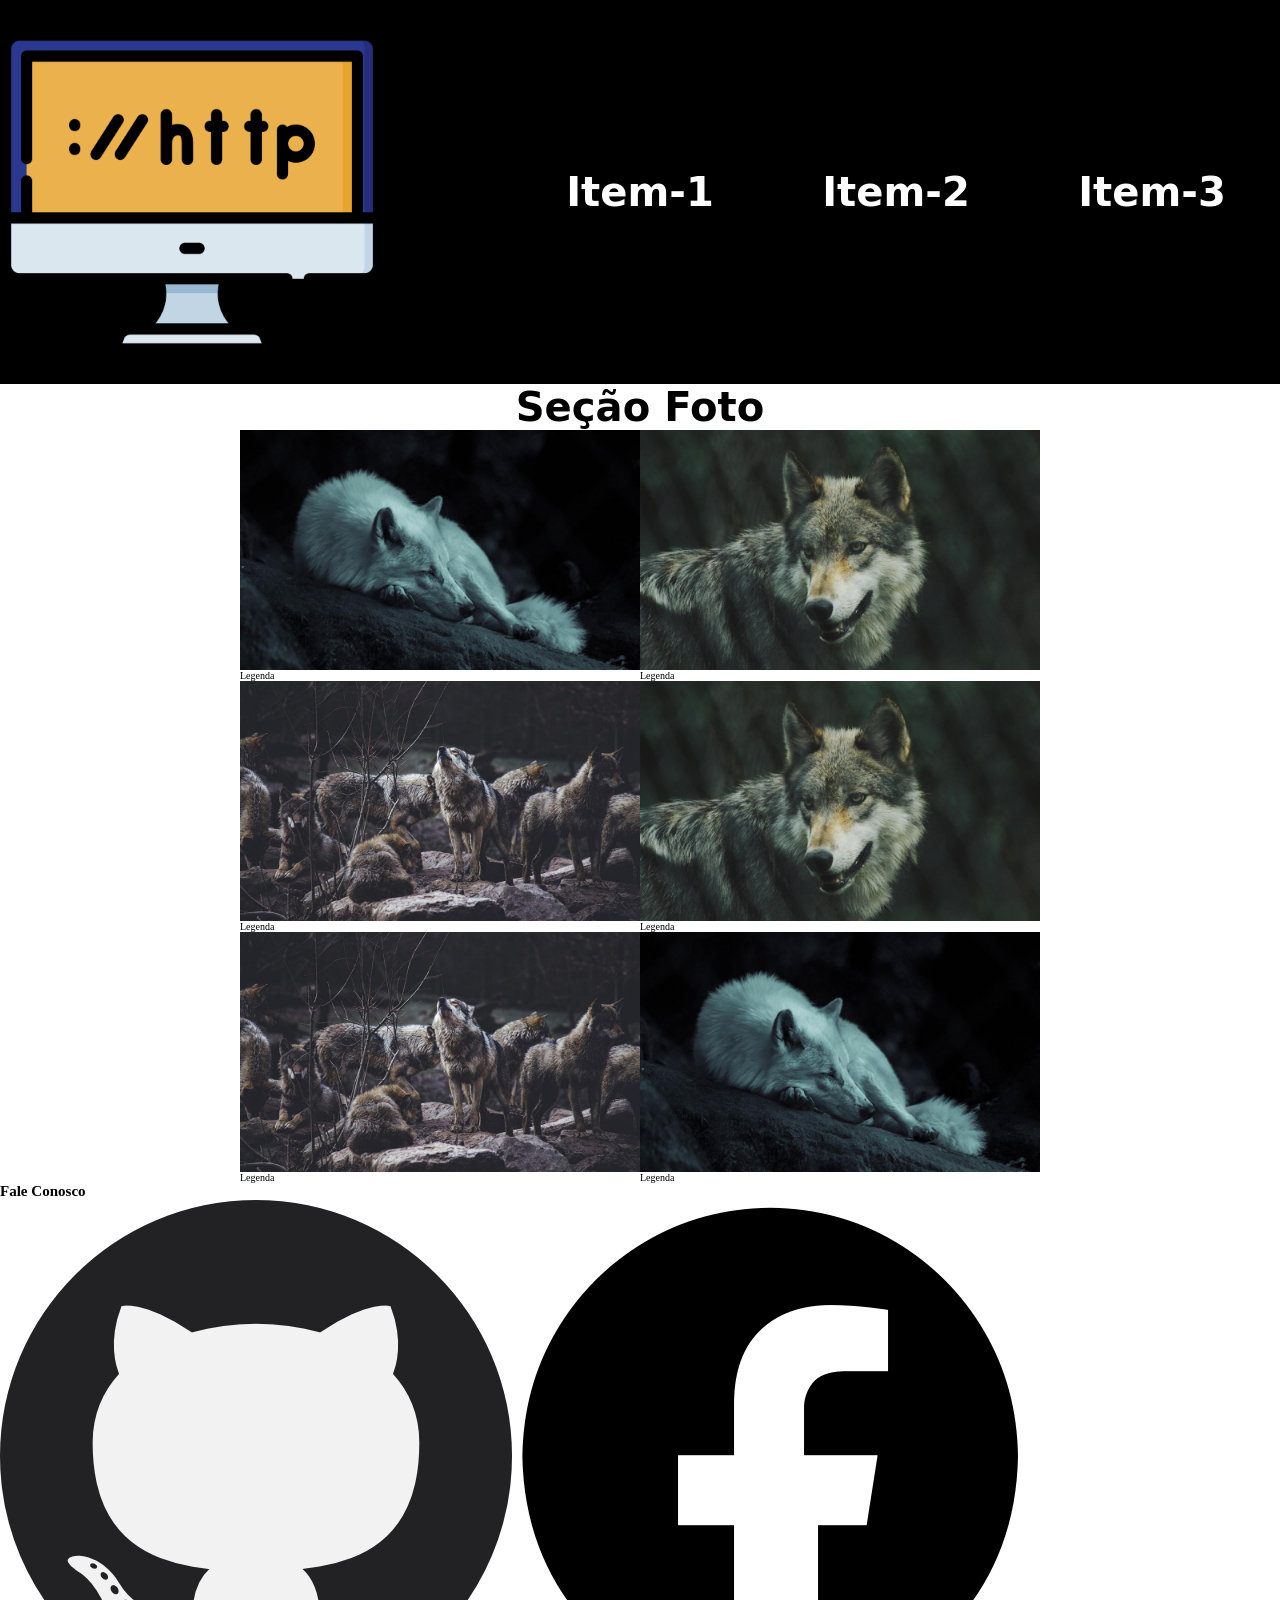
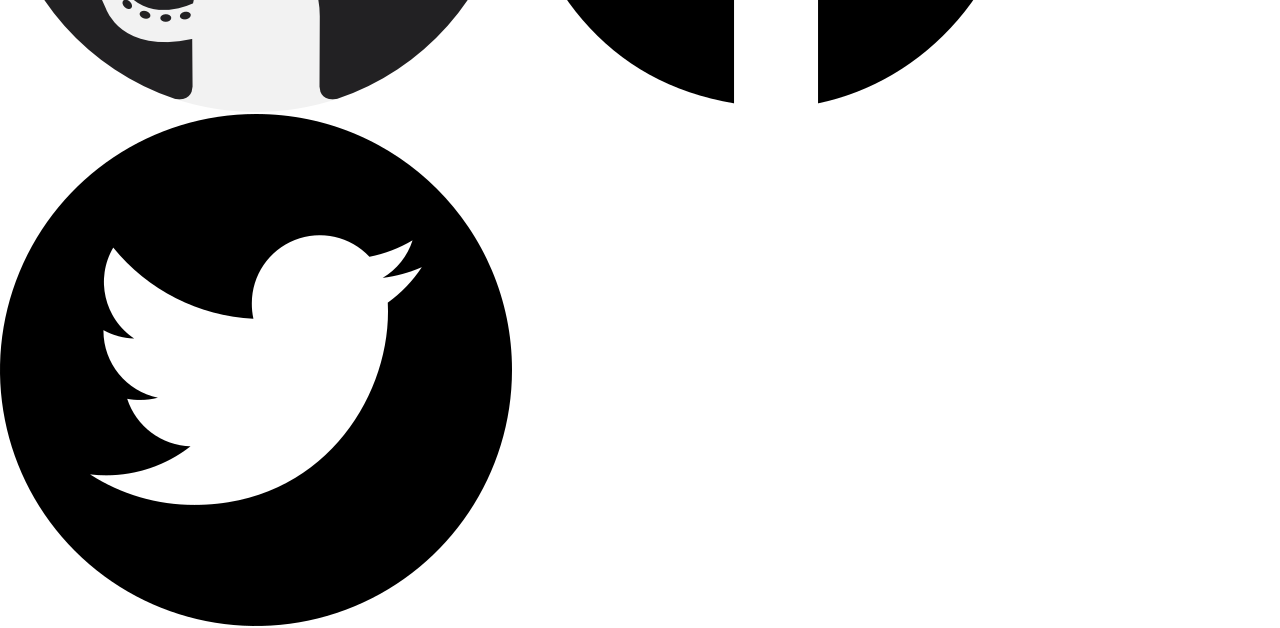
==== index.html @ dd71edb6 "Directiva @import / Especificando o css." ====
<!DOCTYPE html>
<html lang="pt-br">

<head>
    <meta charset="UTF-8">
    <meta http-equiv="X-UA-Compatible" content="IE=edge">
    <meta name="viewport" content="width=device-width, initial-scale=1.0">
    <title>Exemplo Gitpages</title>
    <link rel="stylesheet" href="./css/estilo.css">
</head>

<body>

    <header class="cabecalho">
        <img src="./img/logo.png" alt="Monigtor de computador.">
        <nav>
            <a href="#">Item-1</a>
            <a href="#">Item-2</a>
            <a href="#">Item-3</a>
        </nav>
    </header>

    <h2 class="tit-sec">Seção Foto</h2>
 
    <section class="conteudo">
        <div>
            <img src="./img/lobo1.jpg" alt="Lobo">
            <p>Legenda</p>
        </div>
        <div>
            <img src="./img/lobo2.jpg" alt="Lobo">
            <p>Legenda</p>
        </div>
        <div>
            <img src="./img/lobo3.jpg" alt="Lobo">
            <p>Legenda</p>
        </div>
        <div>
            <img src="./img/lobo4.jpg" alt="Lobo">
            <p>Legenda</p>
        </div>
        <div>
            <img src="./img/lobo5.jpg" alt="Lobo">
            <p>Legenda</p>
        </div>
        <div>
            <img src="./img/lobo6.jpg" alt="Lobo">
            <p>Legenda</p>
        </div>
    </section>

    <footer class="rodape">
        <h2>Fale Conosco</h2>
        <nav>
            <a href="#"><img src="./img/social-1.png" alt="Logo github"></a>
            <a href="#"><img src="./img/social-2.png" alt="Logo facebook"></a>
            <a href="#"><img src="./img/social-3.png" alt="Logo twitter"></a>
        </nav>
    </footer>

</body>

</html>
---- css/estilo.css ----
@import url("./cabecalho.css");

*{
    margin: 0;
    padding: 0;
    box-sizing: border-box;
}

html{
    font-size: 62.7%;
}

.tit-sec{
    text-align: center;
    font-size: 4rem;
    font-family: system-ui, -apple-system, BlinkMacSystemFont, 'Segoe UI', Roboto, Oxygen, Ubuntu, Cantarell, 'Open Sans', 'Helvetica Neue', sans-serif;
}

.conteudo {
    display: flex;
    flex-wrap: wrap;
    max-width: 800px;
    margin: 0 auto;
}

.conteudo img{
    max-width: 100%;
    display: block;
}

.conteudo > div{
    flex-grow: 1;
    flex-shrink: 1;
    flex-basis: 300px;
}
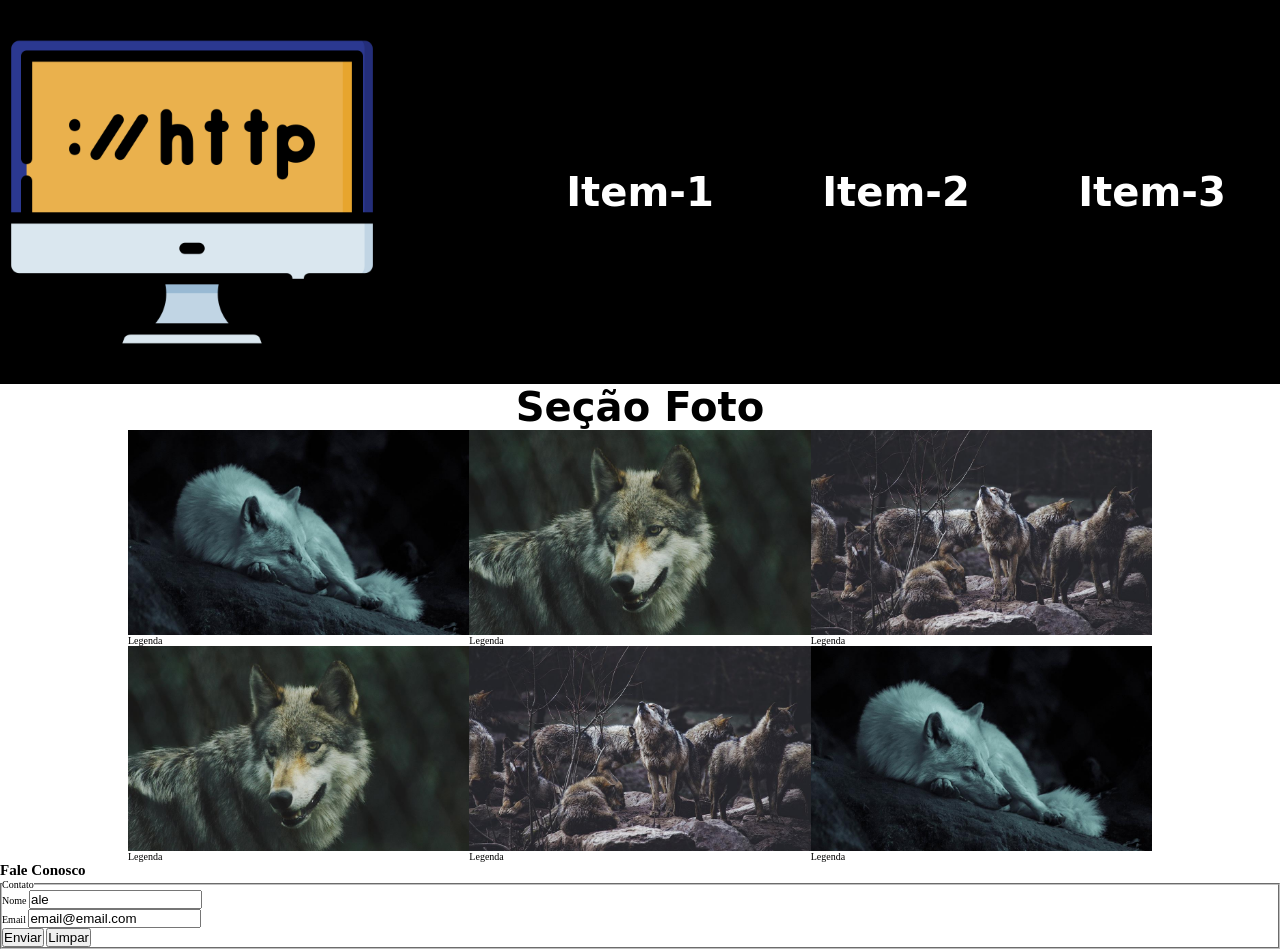
==== commit 432f58c9: "Iniciando com Forms e inputs. GET/POST." ====
--- a/index.html
+++ b/index.html
@@ -51,11 +51,32 @@
 
     <footer class="rodape">
         <h2>Fale Conosco</h2>
-        <nav>
+        <!-- <nav>
             <a href="#"><img src="./img/social-1.png" alt="Logo github"></a>
             <a href="#"><img src="./img/social-2.png" alt="Logo facebook"></a>
             <a href="#"><img src="./img/social-3.png" alt="Logo twitter"></a>
-        </nav>
+        </nav> -->
+
+        <div>
+            <form action="/action-fake.html" method="POST" onsubmit="return true">
+                <fieldset>
+                    <legend>Contato</legend>
+                    <div>
+                        <label for="idNm">Nome</label>
+                        <input type="text" name="txtNm" id="idNm" placeholder="Nome" value="ale">
+                    </div>
+                    <div>
+                        <label for="idEmail">Email</label>
+                        <input type="email" name="txtEmail" id="idEmail" placeholder="Email" value="email@email.com">
+                    </div>
+                    <div>
+                        <input type="submit" value="Enviar">
+                        <input type="reset" value="Limpar">
+                    </div>
+                </fieldset>
+            </form>
+        </div>
+
     </footer>
 
 </body>
--- a/css/estilo.css
+++ b/css/estilo.css
@@ -1,4 +1,5 @@
 @import url("./cabecalho.css");
+@import url("./conteudo.css");
 
 *{
     margin: 0;
@@ -16,22 +17,26 @@
     font-family: system-ui, -apple-system, BlinkMacSystemFont, 'Segoe UI', Roboto, Oxygen, Ubuntu, Cantarell, 'Open Sans', 'Helvetica Neue', sans-serif;
 }
 
-.conteudo {
-    display: flex;
-    flex-wrap: wrap;
-    max-width: 800px;
-    margin: 0 auto;
+
+/* 
+vw = view width
+vh = view hight */
+
+/* BREAKPOINT DO CABEÇALHO */
+@media(max-width:629px){
+    .cabecalho{
+        flex-direction: column;
+    }
+
+    .cabecalho nav{
+        flex-wrap: nowrap;
+    }
+
+    .cabecalho a{
+        font-size: 2rem;
+        padding: 10% 0;
+         
+    }
+
 }
-
-.conteudo img{
-    max-width: 100%;
-    display: block;
-}
-
-.conteudo > div{
-    flex-grow: 1;
-    flex-shrink: 1;
-    flex-basis: 300px;
-}
-
-
+/* BREAKPOINT DO CABEÇALHO */
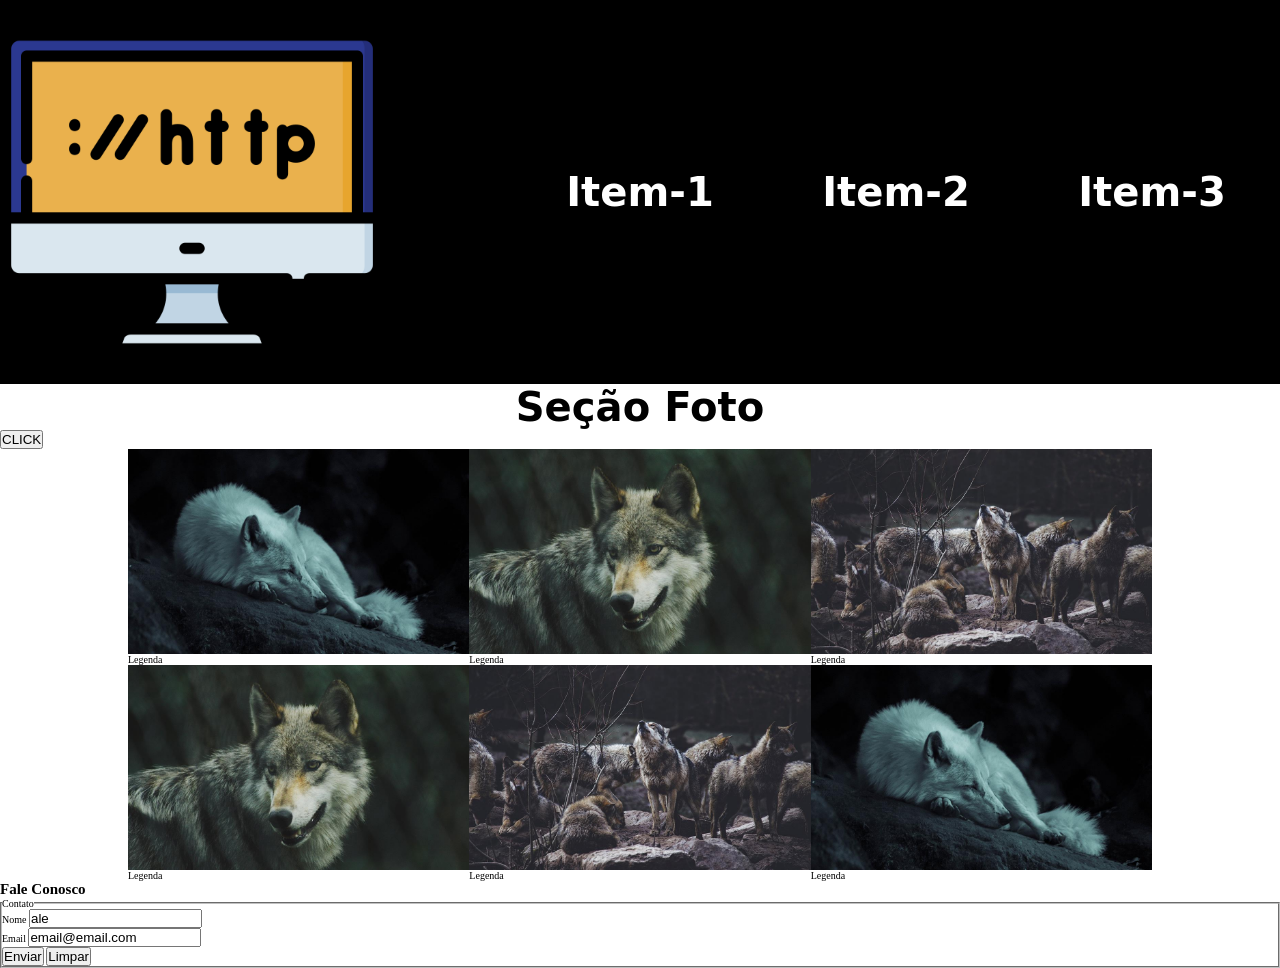
==== commit 4f62daef: "Iniciando em JS." ====
--- a/index.html
+++ b/index.html
@@ -21,6 +21,11 @@
     </header>
 
     <h2 class="tit-sec">Seção Foto</h2>
+
+    <div>
+        <!-- <button name="botao" onclick="alert(document.querySelector('.conteudo img').src)">CLICK</button> -->
+        <button>CLICK</button>
+    </div>
  
     <section class="conteudo">
         <div>
@@ -58,7 +63,7 @@
         </nav> -->
 
         <div>
-            <form action="/action-fake.html" method="POST" onsubmit="return true">
+            <form action="action-fake.html" method="POST" onsubmit="return true">
                 <fieldset>
                     <legend>Contato</legend>
                     <div>
@@ -79,6 +84,33 @@
 
     </footer>
 
+    <script>
+
+        //Comentário de linha
+        /*
+        * Para comentário de Bloco
+        */
+
+        //Declaração de variáveis com a palavra reservada var
+        var nr1 = 10;
+        var nr2 = 5;
+
+        //Saída de dados com console.log()
+        console.log(nr1);
+        console.log(nr2);
+
+        const botoes = document.querySelectorAll("button");
+
+        botoes.forEach( (botao)=>{
+
+            if(botao.textContent == "CLICK"){
+                botao.addEventListener("click", ()=>{
+                    alert("oi!!");
+                })
+            }
+        });
+    
+    </script>
 </body>
 
 </html>
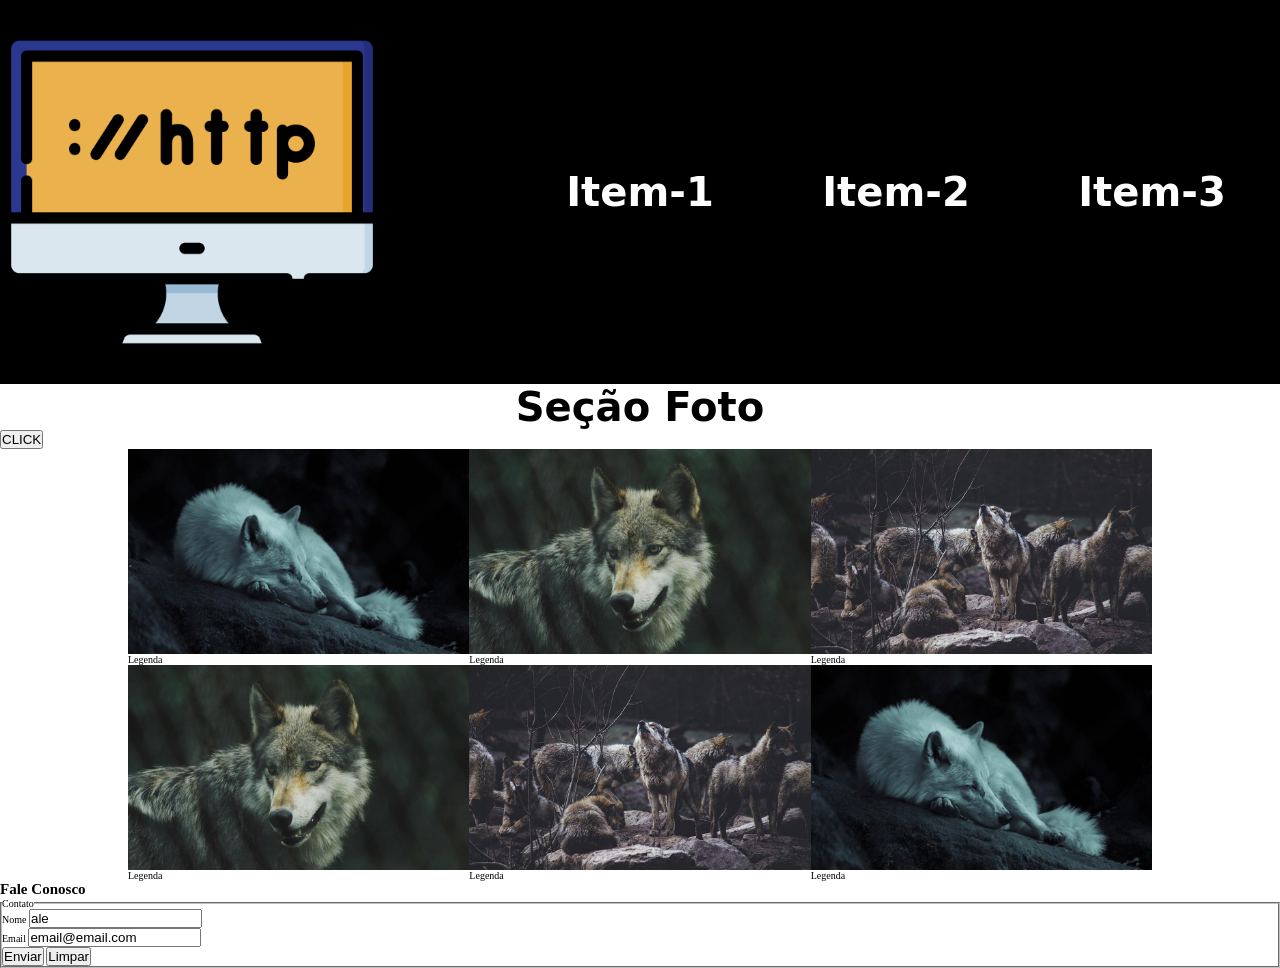
==== commit a18127b7: "As 3 formas de utilização do Javascript." ====
--- a/index.html
+++ b/index.html
@@ -7,6 +7,35 @@
     <meta name="viewport" content="width=device-width, initial-scale=1.0">
     <title>Exemplo Gitpages</title>
     <link rel="stylesheet" href="./css/estilo.css">
+
+    <!-- <script>
+        var nr1 = 10;
+        var nr2 = 5;
+
+        //Imprimindo as variáveis com console.log()
+
+        //Realizando a operaçao de adição.
+        console.log("OPERAÇÃO DE ADIÇÃO: ");
+        console.log(nr1 + nr2);
+
+        //Realizando a operaçao de subtração.
+        console.log("OPERAÇÃO DE SUBTRAÇÃO: ");
+        console.log(nr1 - nr2);
+
+        //Realizando a operaçao de divisão.
+        console.log("OPERAÇÃO DE DIVISÃO: " + (nr1 / nr2));
+
+        //Realizando a operaçao de multiplicação.
+        console.log("OPERAÇÃO DE MULTIPLICAÇÃO: " , (nr1 * nr2));
+
+        //Obtendo o resto da divisão com o operador módulo ( % ).
+        //UTILIZANDO INTERPOLAÇÃO
+        console.log(`OBTENDO O RESTO DA DIVISÃO: ${nr1} % ${nr2} = ${nr1 % nr2}`);
+        
+    </script> -->
+
+    <script src="./js/script.js"></script>
+
 </head>
 
 <body>
@@ -84,7 +113,7 @@
 
     </footer>
 
-    <script>
+    <!-- <script>
 
         //Comentário de linha
         /*
@@ -110,7 +139,7 @@
             }
         });
     
-    </script>
+    </script> -->
 </body>
 
 </html>
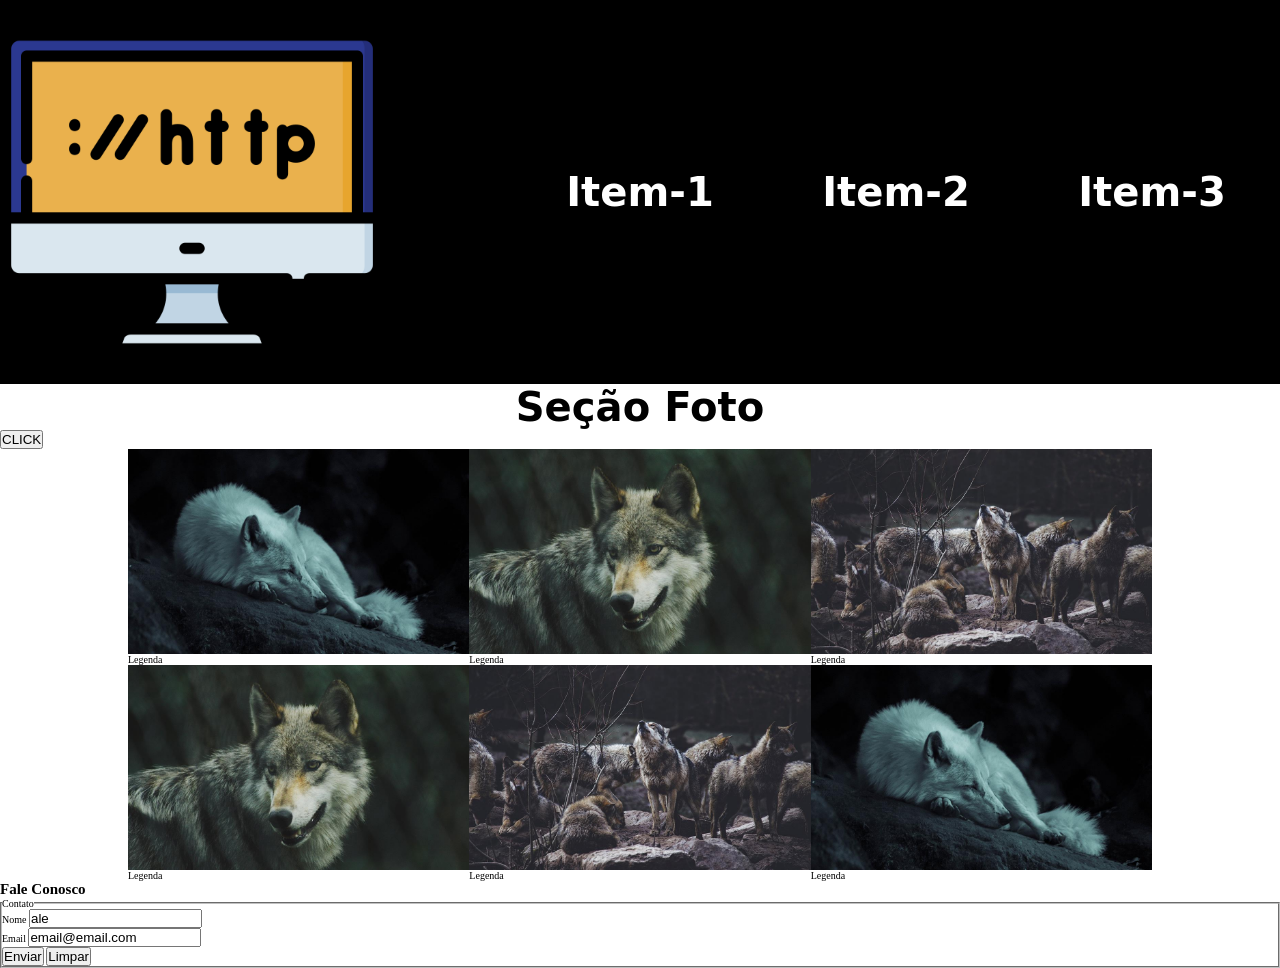
==== commit 5d43fceb: "Ternário, diferença entre VAR/LET/CONST e defer." ====
--- a/index.html
+++ b/index.html
@@ -34,7 +34,7 @@
         
     </script> -->
 
-    <script src="./js/script.js"></script>
+    <script src="./js/script.js" defer></script>
 
 </head>
 
@@ -42,7 +42,7 @@
 
     <header class="cabecalho">
         <img src="./img/logo.png" alt="Monigtor de computador.">
-        <nav>
+        <nav id="menu">
             <a href="#">Item-1</a>
             <a href="#">Item-2</a>
             <a href="#">Item-3</a>
@@ -140,6 +140,9 @@
         });
     
     </script> -->
+
+    <!-- <script src="./js/script.js"></script> -->
+
 </body>
 
 </html>
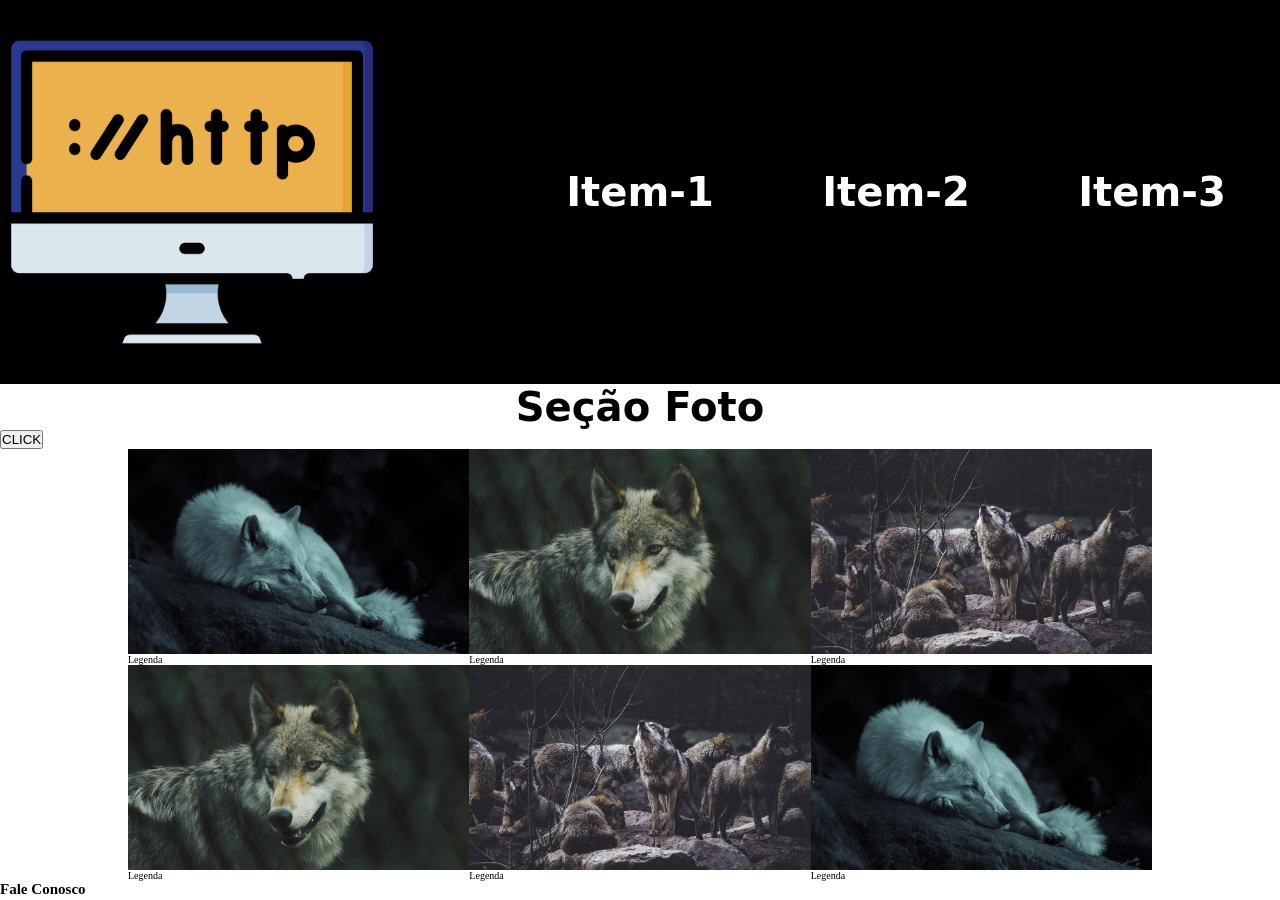
==== commit f4df8211: "Exercício  só pra um olhinho!" ====
--- a/index.html
+++ b/index.html
@@ -90,26 +90,8 @@
             <a href="#"><img src="./img/social-2.png" alt="Logo facebook"></a>
             <a href="#"><img src="./img/social-3.png" alt="Logo twitter"></a>
         </nav> -->
-
-        <div>
-            <form action="action-fake.html" method="POST" onsubmit="return true">
-                <fieldset>
-                    <legend>Contato</legend>
-                    <div>
-                        <label for="idNm">Nome</label>
-                        <input type="text" name="txtNm" id="idNm" placeholder="Nome" value="ale">
-                    </div>
-                    <div>
-                        <label for="idEmail">Email</label>
-                        <input type="email" name="txtEmail" id="idEmail" placeholder="Email" value="email@email.com">
-                    </div>
-                    <div>
-                        <input type="submit" value="Enviar">
-                        <input type="reset" value="Limpar">
-                    </div>
-                </fieldset>
-            </form>
-        </div>
+ 
+        
 
     </footer>
 
